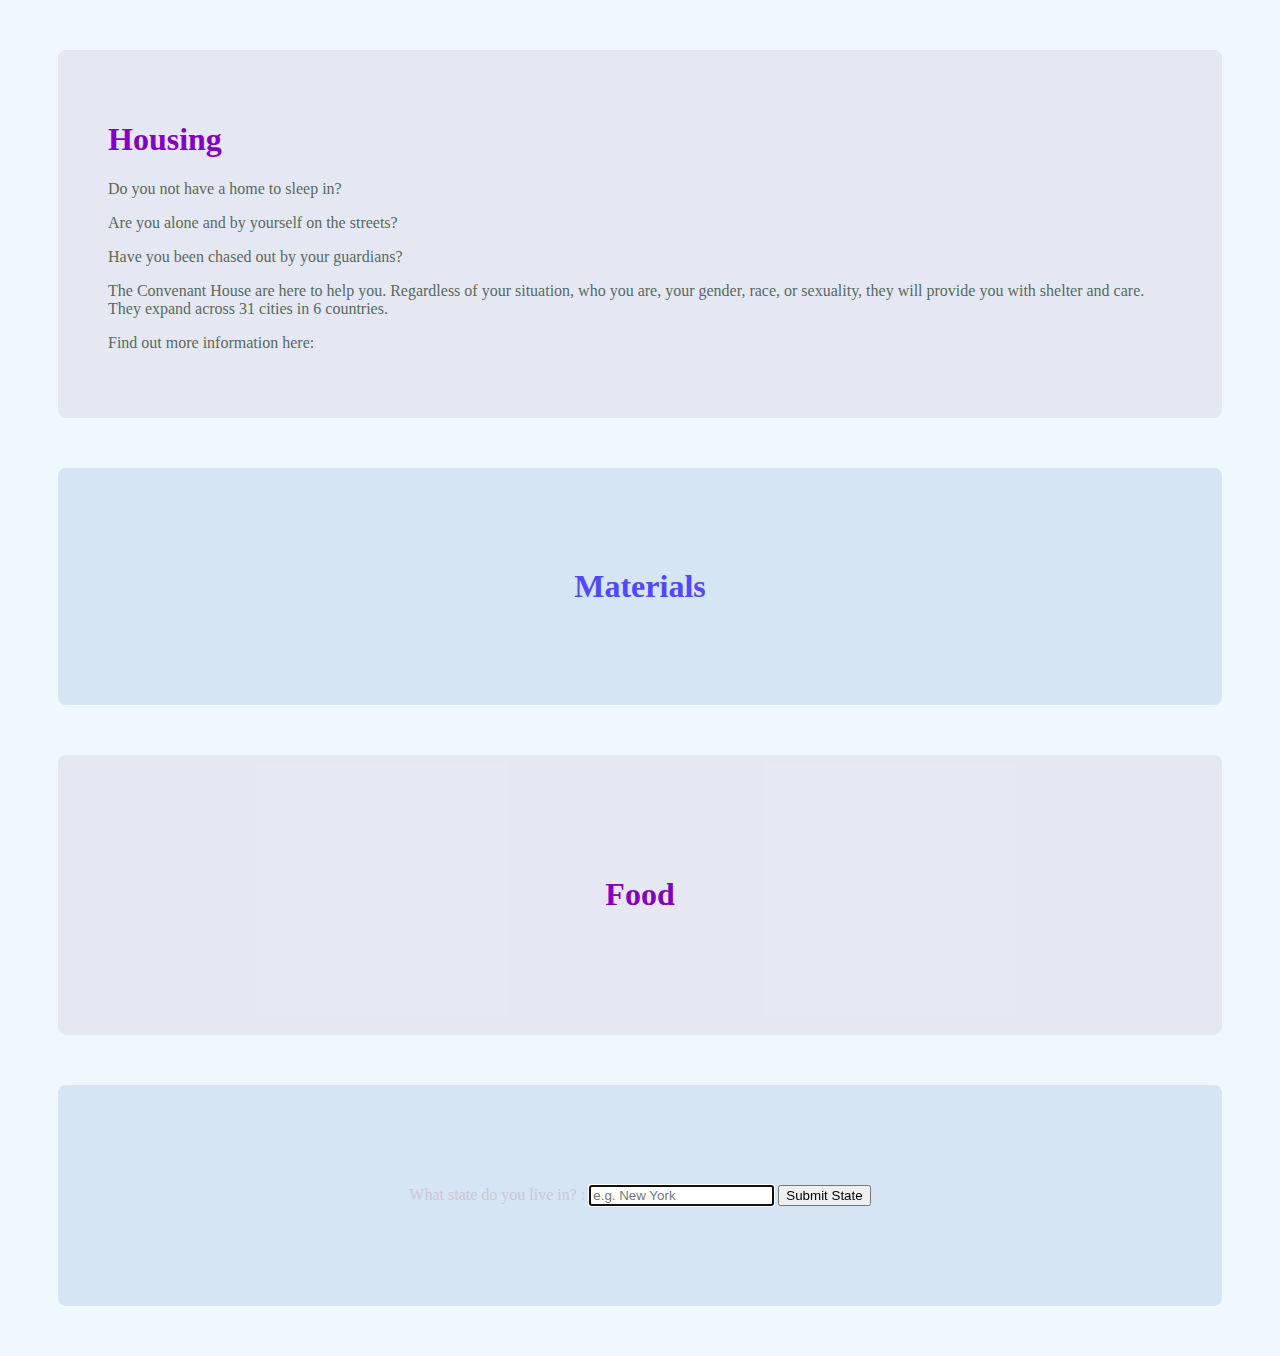
==== resources.html @ f5c47548 "colors changed:" ====
<!DOCTYPE HTML>
<html lang="en-us">
  <head>
    <link rel="stylesheet" type="text/css" href="resources.css" >
    <title>Resources</title>
  </head>

  <body>
    <div  class="one">
      <h1>Housing</h1>
        <p>Do you not have a home to sleep in?</p>
        <p>Are you alone and by yourself on the streets?</p>
        <p>Have you been chased out by your guardians?</p>
        <p>The Convenant House are here to help you. Regardless of your situation, who you
          are, your gender, race, or sexuality, they will provide you with shelter and care.
          They expand across 31 cities in 6 countries.</p>
        <p>Find out more information here: </p>
    </div>
      <h1 class="two">Materials</h1>
    <div class = "three">
      <h1>Food</h1>
    </div>

      <form align="center" action="resources.java" method="POST">
                What state do you live in? : <input type="text" name="state"
                placeholder="e.g. New York"
                autofocus required="required">
                <input type="submit" name="submitstate" value="Submit State"/>
      </form>
  </body>
</html>
---- resources.css ----
body {
   background-color: aliceblue;
   background-size: cover;
}

.one {
  color: #97B9D8;
  padding: 50px;
  margin: 50px;
  background: rgba(206, 196, 216, 0.3);
  border-radius: 8px;
}

h1 {
  color: #8400C1;
}

p {
  color: #58695E;
}

.two {
  color: #5347FF;
  text-align: center;
  padding: 100px;
  margin: 50px;
  background: rgba(151, 185, 216, 0.3);
  border-radius: 8px;
}

.three {
  color: #00B740;
  text-align: center;
  padding: 100px;
  margin: 50px;
  background: rgba(206, 196, 216, 0.3);
  border-radius: 8px;
}

form {
  color: #CEC4D8;
  text-align: center;
  padding: 100px;
  margin: 50px;
  background: rgba(151, 185, 216, 0.3);
  border-radius: 8px;
}
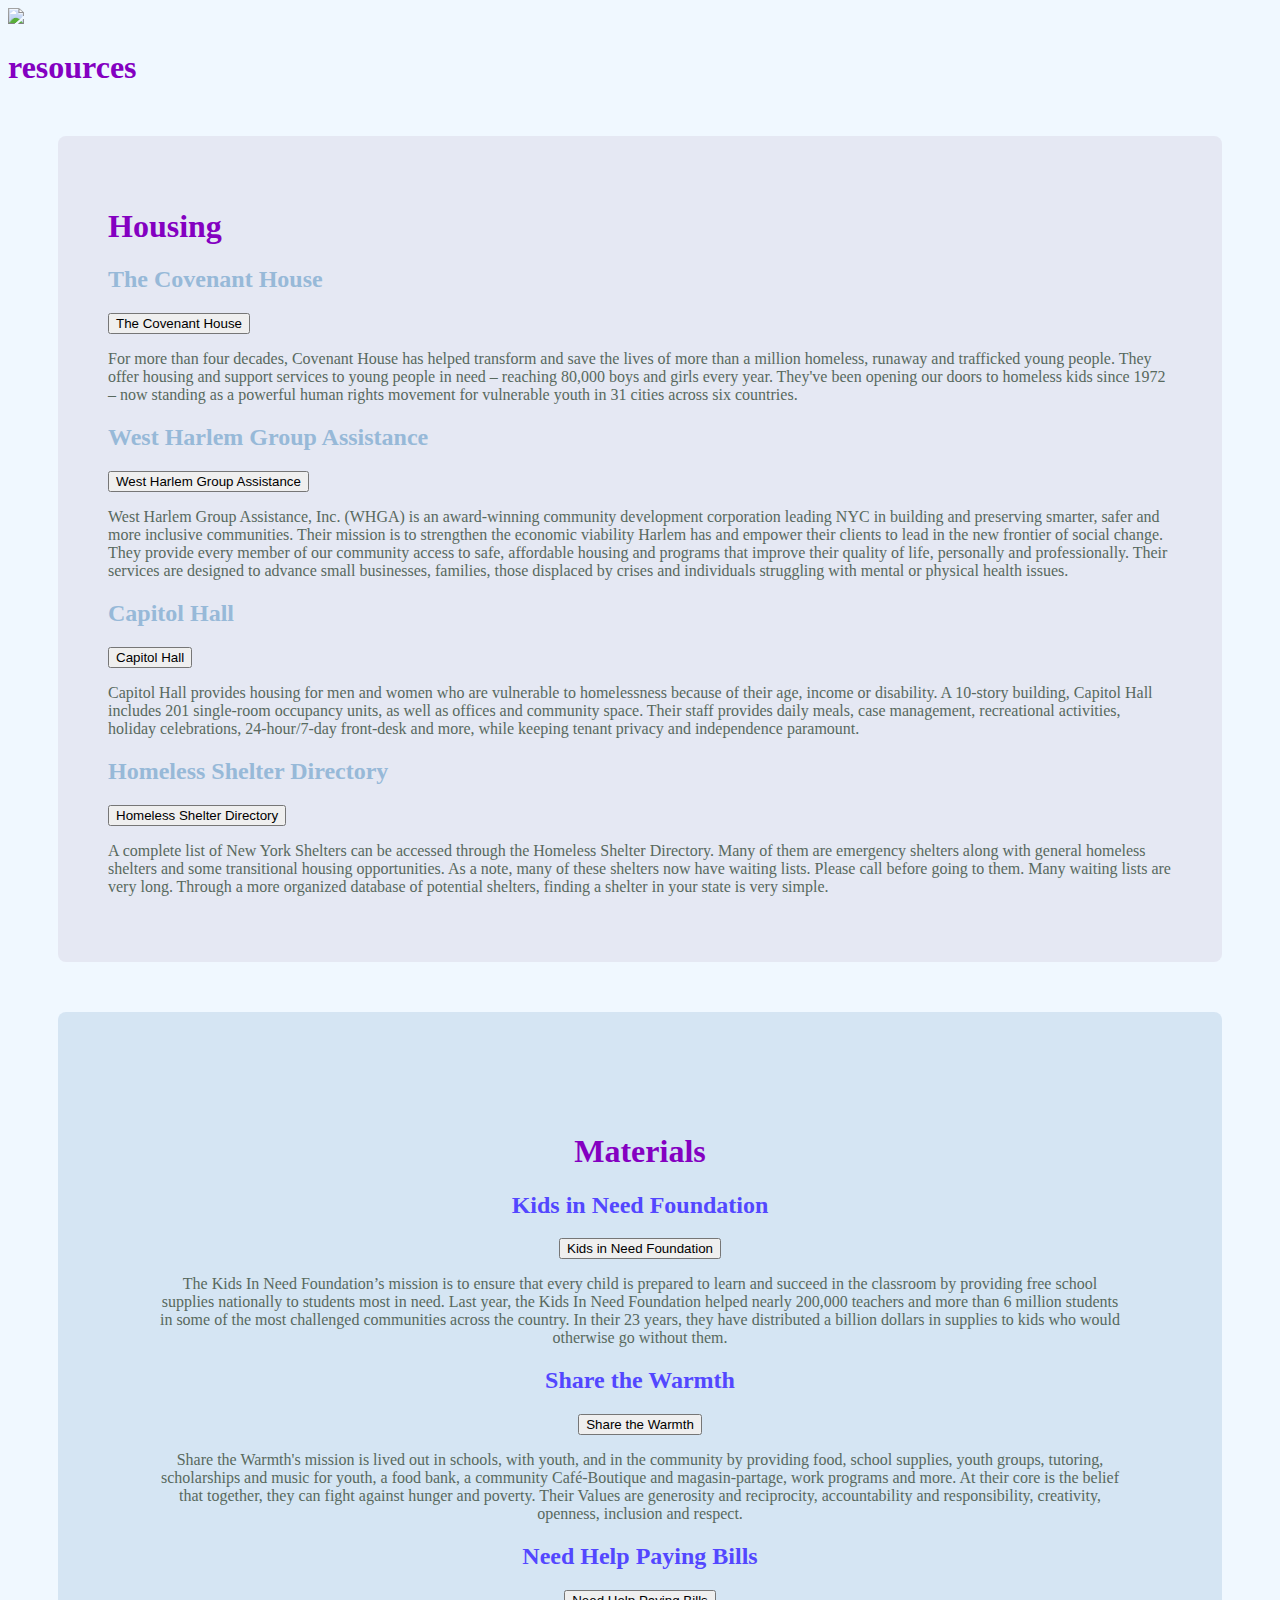
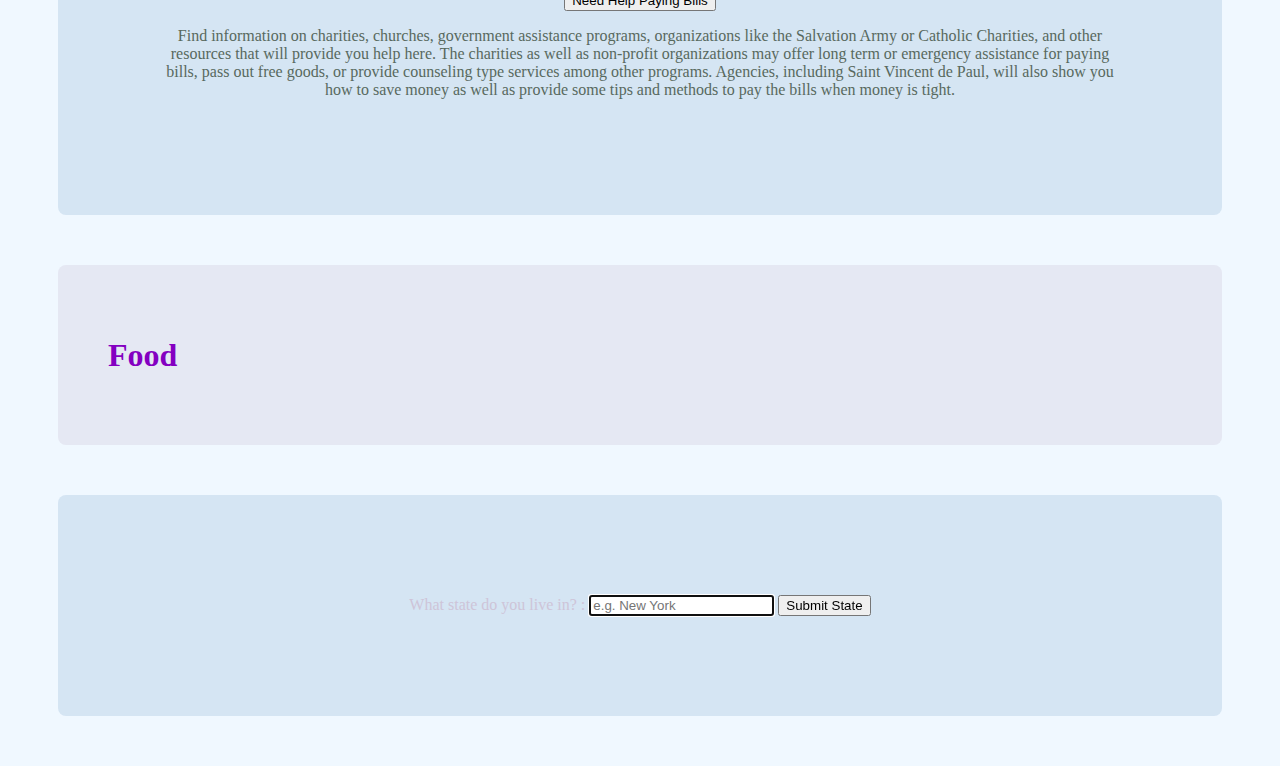
==== commit 5d213424: "update" ====
--- a/resources.html
+++ b/resources.html
@@ -2,23 +2,98 @@
 <html lang="en-us">
   <head>
     <link rel="stylesheet" type="text/css" href="resources.css" >
+    <link href="https://fonts.googleapis.com/css?family=Montserrat&display=swap" rel="stylesheet">
+    <link href="https://fonts.googleapis.com/css?family=Julius+Sans+One&display=swap" rel="stylesheet">
     <title>Resources</title>
   </head>
 
   <body>
-    <div  class="one">
-      <h1>Housing</h1>
-        <p>Do you not have a home to sleep in?</p>
-        <p>Are you alone and by yourself on the streets?</p>
-        <p>Have you been chased out by your guardians?</p>
-        <p>The Convenant House are here to help you. Regardless of your situation, who you
-          are, your gender, race, or sexuality, they will provide you with shelter and care.
-          They expand across 31 cities in 6 countries.</p>
-        <p>Find out more information here: </p>
+    <a href="index.html">
+      <img id="logo" src="logo.png">
+    </a>
+    <h1 class = "title">resources</h1>
+
+    <div class="one">
+      <h1 class="header">Housing</h1>
+        <h2>The Covenant House</h2>
+        <a href="https://www.covenanthouse.org/homeless-issues/homeless-children"
+        target=blank><button id="dropbtn">The Covenant House</button></a>
+        <p>For more than four decades, Covenant House has helped transform and
+          save the lives of more than a million homeless, runaway and
+          trafficked young people. They offer housing and support services
+          to young people in need – reaching 80,000 boys and girls every year.
+           They've been opening our doors to homeless kids since 1972 – now standing
+           as a powerful human rights movement for vulnerable youth in 31 cities
+          across six countries.</p>
+
+        <h2>West Harlem Group Assistance</h2>
+        <a href="http://whgainc.org/contact-us/"
+        target=blank><button id="dropbtn">West Harlem Group Assistance</button></a>
+        <p>West Harlem Group Assistance, Inc. (WHGA) is an award-winning community
+          development corporation leading NYC in building and preserving smarter,            safer and more inclusive communities. Their mission is to strengthen the
+          economic viability Harlem has and empower their clients to lead in the new
+          frontier of social change. They provide every member of our community access
+          to safe, affordable housing and programs that improve their quality of life,
+         personally and professionally. Their services are designed to advance small
+          businesses, families, those displaced by crises and individuals struggling
+          with mental or physical health issues.</p>
+
+        <h2>Capitol Hall</h2>
+        <a href="https://www.goddard.org/grcc/programs/housing/capitolhall/"
+        target=blank><button id="dropbtn">Capitol Hall</button></a>
+        <p>Capitol Hall provides housing for men and women who are vulnerable to
+        homelessness because of their age, income or disability. A 10-story building,
+        Capitol Hall includes 201 single-room occupancy units, as well as offices
+         and community space. Their staff provides daily meals, case management,
+          recreational activities, holiday celebrations, 24-hour/7-day front-desk
+          and more, while keeping tenant privacy and independence paramount.</p>
+
+        <h2>Homeless Shelter Directory</h2>
+        <a href="https://www.homelessshelterdirectory.org/newyork.html"
+        target=blank><button id="dropbtn">Homeless Shelter Directory</button></a>
+        <p>A complete list of New York Shelters can be accessed through the Homeless
+          Shelter Directory. Many of them are emergency shelters along with general
+           homeless shelters and some transitional housing opportunities.
+          As a note, many of these shelters now have waiting lists. Please call before
+           going to them. Many waiting lists are very long. Through a more organized
+           database of potential shelters, finding a shelter in your state is very simple.</p>
     </div>
-      <h1 class="two">Materials</h1>
-    <div class = "three">
-      <h1>Food</h1>
+    <div class="two">
+      <h1 class="header">Materials</h1>
+      <h2>Kids in Need Foundation</h2>
+      <a href="https://www.kinf.org/about/our-mission/"
+      target=blank><button id="dropbtn">Kids in Need Foundation</button></a>
+      <p>The Kids In Need Foundation’s mission is to ensure that every child is prepared
+         to learn and succeed in the classroom by providing free school supplies nationally
+         to students most in need. Last year, the Kids In Need Foundation helped nearly 200,000
+        teachers and more than 6 million students in some of the most challenged communities
+       across the country. In their 23 years, they have distributed a billion dollars
+       in supplies to kids who would otherwise go without them.</p>
+
+       <h2>Share the Warmth</h2>
+       <a hred="https://sharethewarmth.ca/"
+       target=blank><button id="dropbtn">Share the Warmth</button></a>
+       <p>Share the Warmth's mission is lived out in schools, with youth, and in the community by providing food,
+          school supplies, youth groups, tutoring, scholarships and music for youth, a food bank,
+          a community Café-Boutique and magasin-partage, work programs and more. At their core is
+           the belief that together, they can fight against hunger and poverty. Their Values are generosity
+           and reciprocity, accountability and responsibility, creativity, openness, inclusion and respect.</p>
+
+        <h2>Need Help Paying Bills</h2>
+       <a hred="https://www.needhelppayingbills.com/index.html"
+       target=blank><button id= "dropbtn">Need Help Paying Bills</button></a>
+       <p>Find information on charities, churches, government assistance programs, organizations like the Salvation
+         Army or Catholic Charities, and other resources that will provide you help here. The charities as well as
+         non-profit organizations may offer long term or emergency assistance for paying bills, pass out free
+         goods, or provide counseling type services among other programs. Agencies, including Saint Vincent de
+        Paul, will also show you how to save money as well as provide some tips and methods to pay the bills
+          when money is tight.</p>
+
+    </div>
+
+    <div class = "one">
+      <h1 class="header">Food</h1>
+
     </div>
 
       <form align="center" action="resources.java" method="POST">
